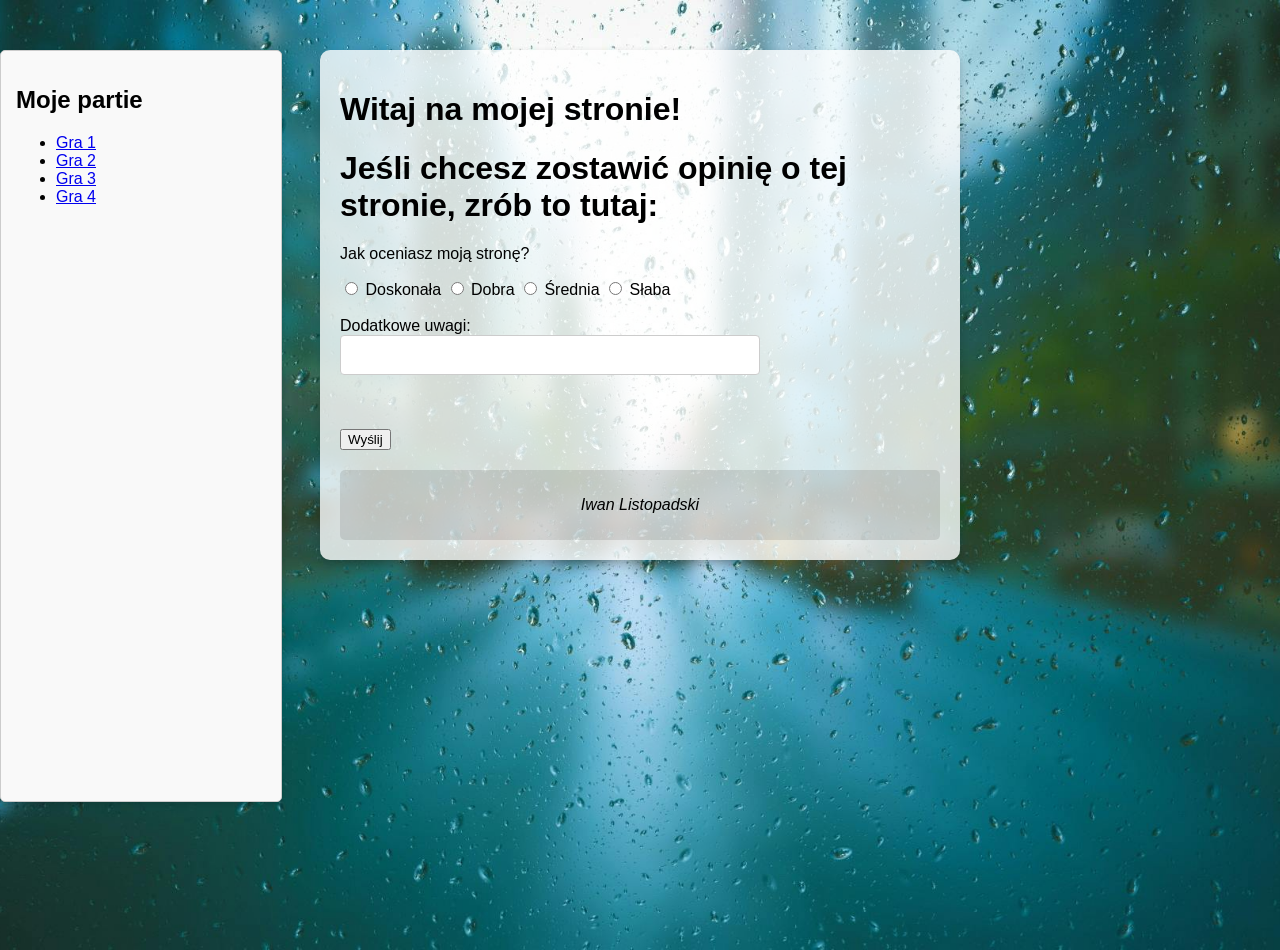
==== index.html @ 9100b31e "Update index.html" ====
<!DOCTYPE html>
<html lang="pl">
<head>
    <link rel="manifest" href="/manifest.json">
    <meta charset="UTF-8">
    <meta name="viewport" content="width=device-width, initial-scale=1.0">
    <title>Strona Iwana</title>
    <link rel="icon" href="favicon.ico" type="image/x-icon">
    <link rel="stylesheet" href="style.css">
</head>
<body>
    <div class="blok-lewy">
        <h2>Moje partie</h2>
        <ul>
            <li><a href="https://iwanananas.github.io/Strona-Iwana2/#game1" target="_blank">Gra 1</a></li>
            <li><a href="https://iwanananas.github.io/Strona-Iwana2/#game2" target="_blank">Gra 2</a></li>
            <li><a href="https://iwanananas.github.io/Strona-Iwana2/#game3" target="_blank">Gra 3</a></li>
            <li><a href="https://iwanananas.github.io/Strona-Iwana2/#game4" target="_blank">Gra 4</a></li>
        </ul>
    </div>
    <div class="container">
        <h1>Witaj na mojej stronie!</h1>
        <h1>Jeśli chcesz zostawić opinię o tej stronie, zrób to tutaj:</h1>
        <form id="survey-form" action="https://formspree.io/f/mjkbgyyz" method="POST">

            <p>Jak oceniasz moją stronę?</p>
            <label>
                <input type="radio" name="rating" value="excellent" required> Doskonała
            </label>
            <label>
                <input type="radio" name="rating" value="good"> Dobra
            </label>
            <label>
                <input type="radio" name="rating" value="average"> Średnia
            </label>
            <label>
                <input type="radio" name="rating" value="poor"> Słaba
            </label>
            
            <br><br>
            <label for="comments">Dodatkowe uwagi:</label><br>
            <input type="text" id="comments1" rows="4" cols="50">
            
            <br><br>

            <br><br>
            <input type="submit" value="Wyślij">
        </form>

        <div class="signature">
            <p>Iwan Listopadski</p>
        </div>
    </div>

    <script>
      if ('serviceWorker' in navigator) {
        navigator.serviceWorker.register('/service-worker.js')
          .then(function(registration) {
            console.log('Service Worker registered with scope:', registration.scope);
          })
          .catch(function(error) {
            console.log('Service Worker registration failed:', error);
          });
      }
        
        const p5=document.getElementById("p5")
        p5.addEventListener("click",()=> {
           console.log(comments1.value);
        }) 
    </script>
</body>
</html>
---- style.css ----
.blok-lewy {
    width: 250px;
    background-color: #f9f9f9;
    border: 1px solid #ccc;
    border-radius: 5px;
    padding: 15px;
    font-family: Arial, sans-serif;
    box-shadow: 0 2px 5px rgba(0, 0, 0, 0.1);
    height: 80%;
    float: left;
}

.text {
    text-align: center;
}

#comments1 {
    width: 70%; /* Zwiększamy szerokość input */
    height: 40px; /* Wysokość input */
    padding: 8px;
    font-size: 16px;
    border: 1px solid #ccc;
    border-radius: 4px;
    text-align: left; /* Wyrównanie tekstu do lewej */
    box-sizing: border-box; /* Zapewnia, że padding nie wpływa na szerokość */
}

body {
    font-family: Arial, sans-serif;
    background-image: url(pexels-pixabay-531880.jpg);
    background-size: cover;
    background-position: center;
    margin: 0;
    padding: 0;
    align-items: center; /* Centers items vertically */
    height: 100vh; /* Ensures the body takes the full height of the viewport */
}

.container {
    background-color: rgba(255, 255, 255, 0.8);
    padding: 20px;
    max-width: 600px;
    margin: 50px auto;
    border-radius: 10px;
    box-shadow: 0 4px 8px rgba(0, 0, 0, 0.2);
}

.signature {
    background-color: rgba(0, 0, 0, 0.1);
    padding: 10px;
    text-align: center;
    border-radius: 5px;
    margin-top: 20px;
    font-style: italic;
}

/* Dodatkowe style dla urządzeń mobilnych */
@media (max-width: 768px) {
    .container, .blok-lewy {
        padding: 15px;
        margin: 20px auto;
    }
    h1 {
        font-size: 1.5em;
    }
    h2 {
        font-size: 1.2em;
    }
    input[type="text"] {
        width: 100%; /* Rozszerza szerokość input */
    }
}

@media (max-width: 480px) {
    .container, .blok-lewy {
        padding: 10px;
        margin: 10px auto;
    }
    h1 {
        font-size: 1.2em;
    }
    h2 {
        font-size: 1em;
    }
    label, .signature {
        font-size: 0.9em;
    }
}
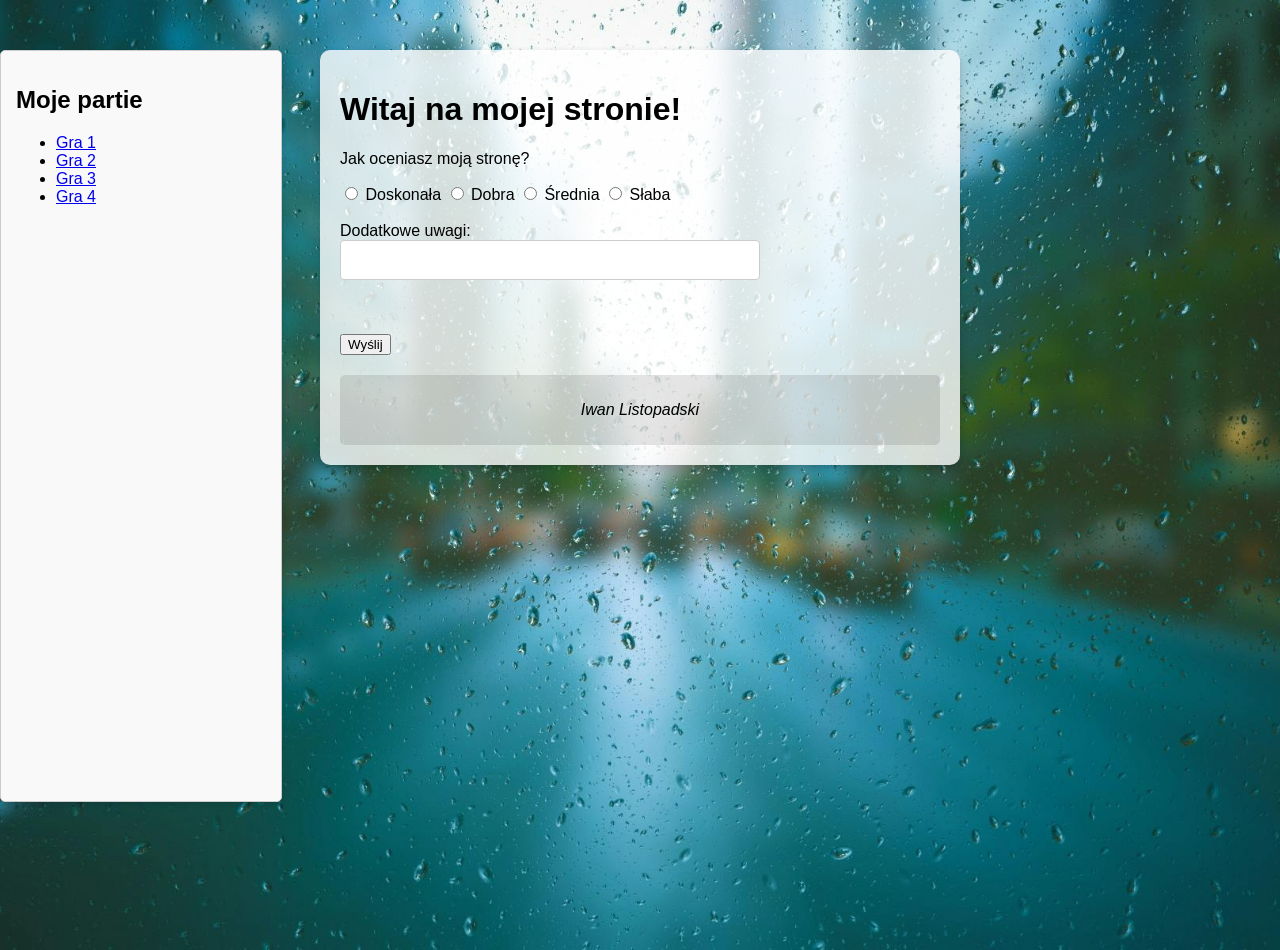
==== commit 047942b0: "Update index.html" ====
--- a/index.html
+++ b/index.html
@@ -20,7 +20,7 @@
     </div>
     <div class="container">
         <h1>Witaj na mojej stronie!</h1>
-        <h1>Jeśli chcesz zostawić opinię o tej stronie, zrób to tutaj:</h1>
+        
         <form id="survey-form" action="https://formspree.io/f/mjkbgyyz" method="POST">
 
             <p>Jak oceniasz moją stronę?</p>
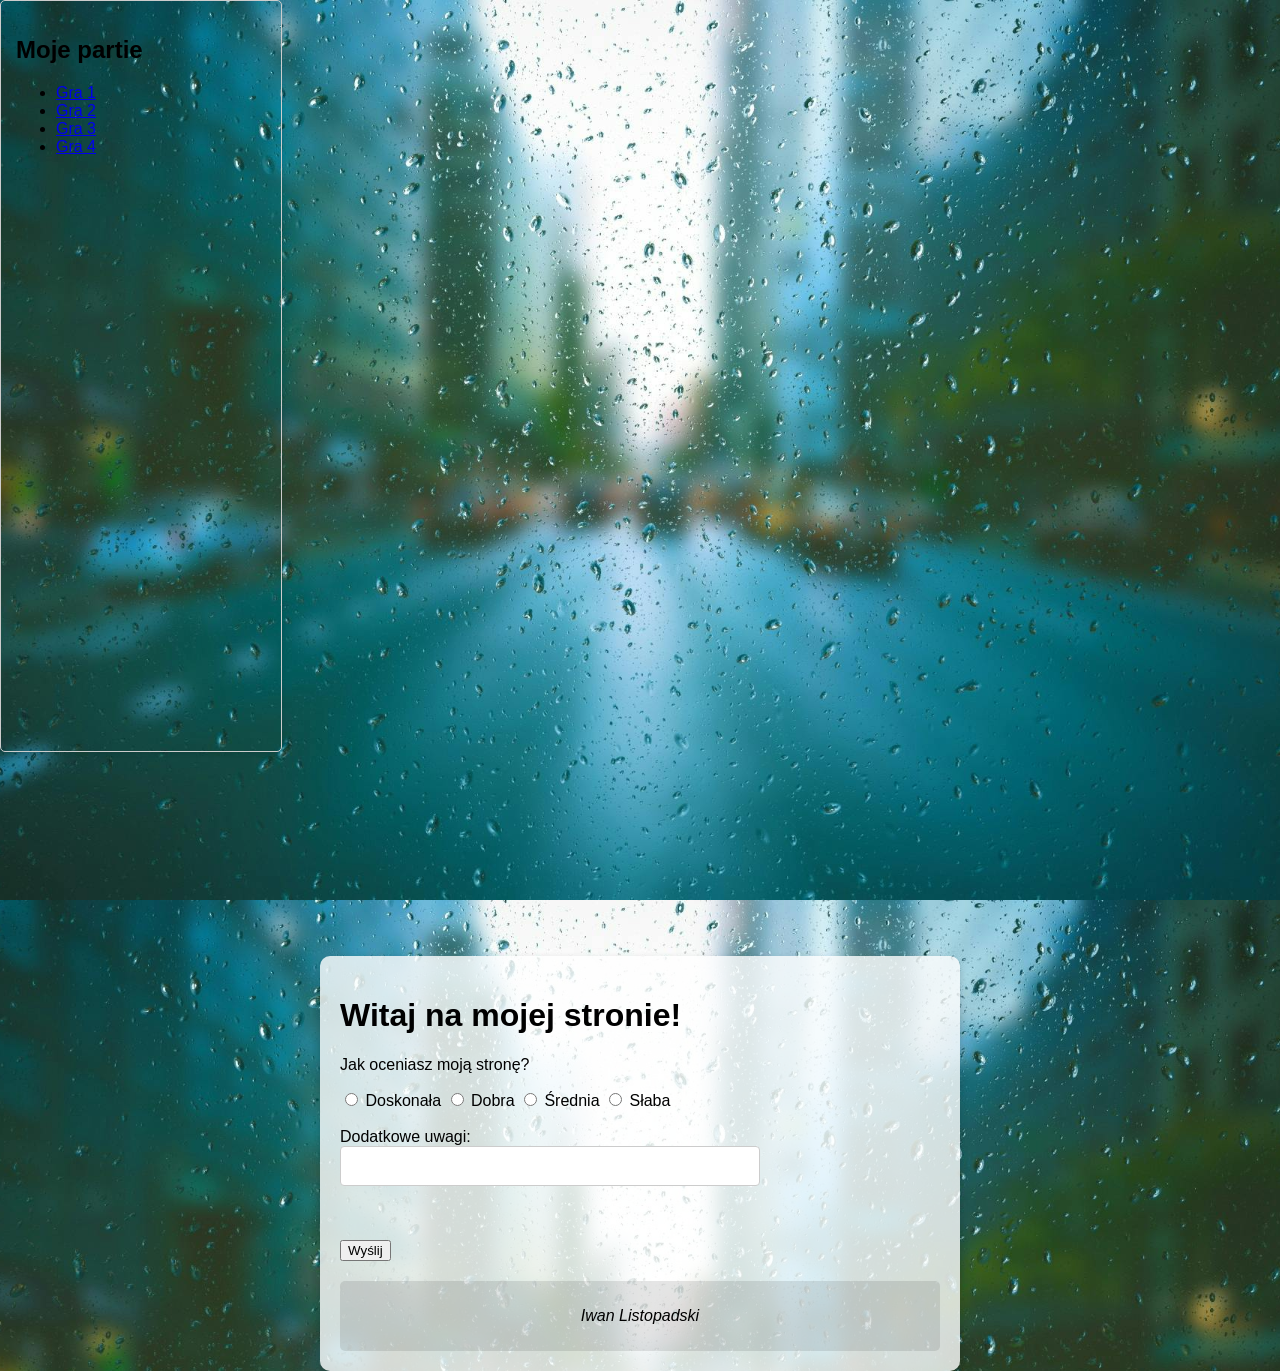
==== commit 64ccc060: "Update index.html" ====
--- a/index.html
+++ b/index.html
@@ -17,6 +17,9 @@
             <li><a href="https://iwanananas.github.io/Strona-Iwana2/#game3" target="_blank">Gra 3</a></li>
             <li><a href="https://iwanananas.github.io/Strona-Iwana2/#game4" target="_blank">Gra 4</a></li>
         </ul>
+    </div>
+    <div>
+        <iframe src='https://www.miniplay.com/embed/lego-legend-of-chima-speedorz' style='width:100%;height:100%;' frameborder='0' allowfullscreen></iframe>
     </div>
     <div class="container">
         <h1>Witaj na mojej stronie!</h1>
--- a/style.css
+++ b/style.css
@@ -1,6 +1,5 @@
 .blok-lewy {
     width: 250px;
-    background-color: #f9f9f9;
     border: 1px solid #ccc;
     border-radius: 5px;
     padding: 15px;
@@ -8,6 +7,7 @@
     box-shadow: 0 2px 5px rgba(0, 0, 0, 0.1);
     height: 80%;
     float: left;
+    background-image: kopytka.png;
 }
 
 .text {
@@ -69,6 +69,10 @@
     input[type="text"] {
         width: 100%; /* Rozszerza szerokość input */
     }
+    .blok-lewy {
+        width: auto;
+        height: auto;
+    }
 }
 
 @media (max-width: 480px) {
@@ -85,4 +89,8 @@
     label, .signature {
         font-size: 0.9em;
     }
+        .blok-lewy {
+        width: auto;
+        height: auto;
+    }
 }
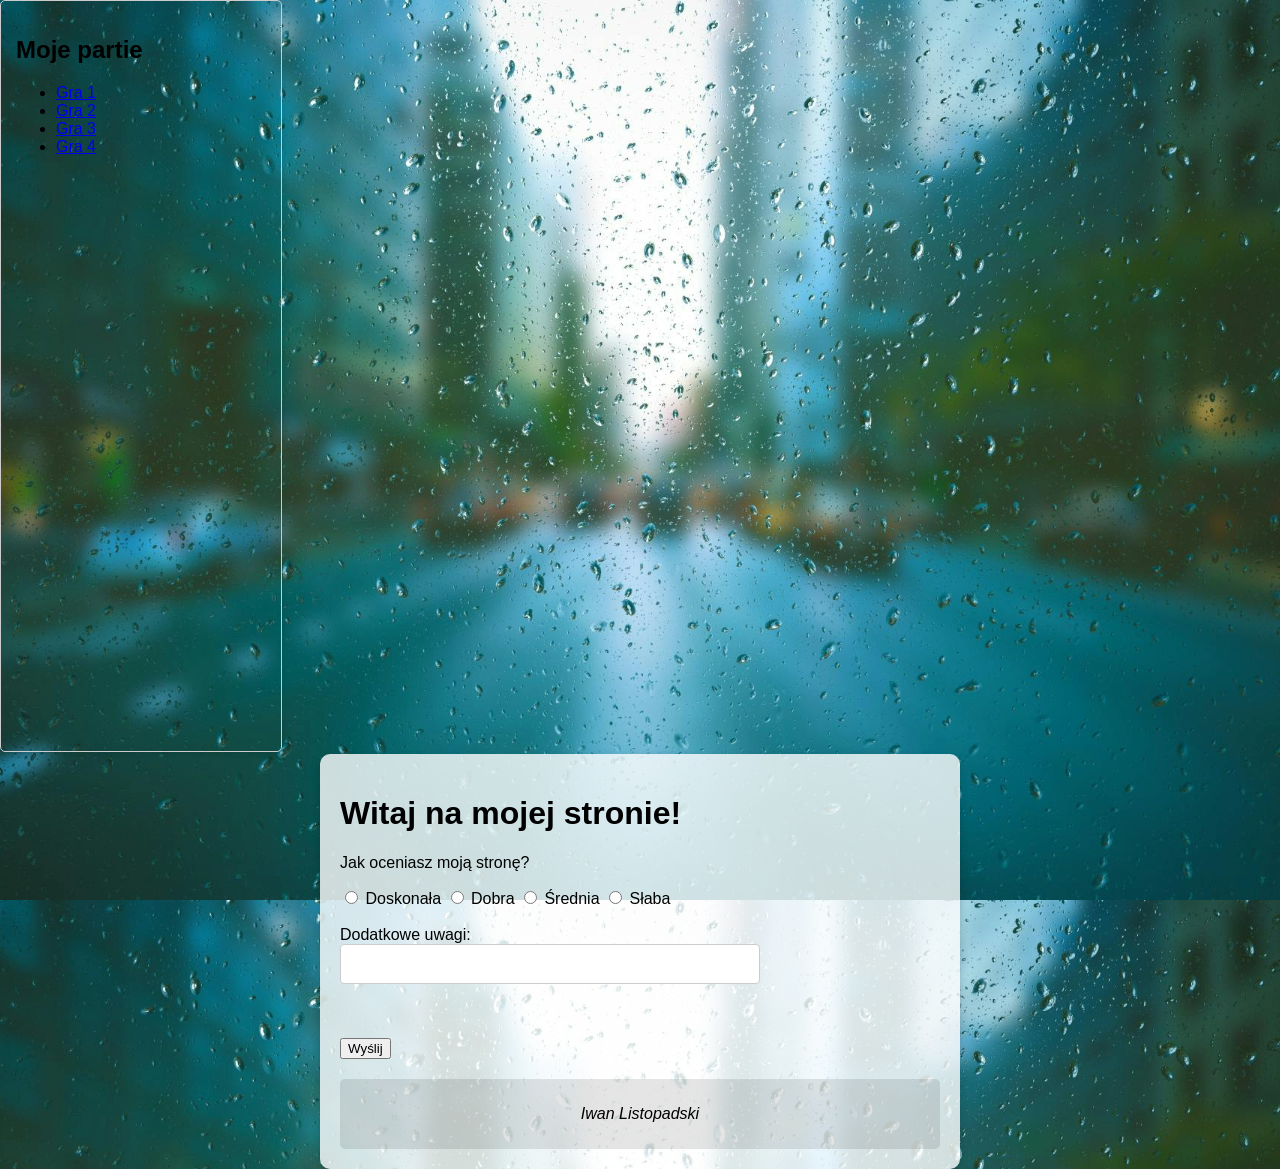
==== commit f88274cc: "Update index.html" ====
--- a/index.html
+++ b/index.html
@@ -19,7 +19,7 @@
         </ul>
     </div>
     <div>
-        <iframe src='https://www.miniplay.com/embed/lego-legend-of-chima-speedorz' style='width:100%;height:100%;' frameborder='0' allowfullscreen></iframe>
+        <iframe allow="autoplay" src="//www.gameshero.com/get-game-code/712a67567ec10c52c2b966224cf94d1e" width="525px" height="700px" frameborder="0"></iframe>
     </div>
     <div class="container">
         <h1>Witaj na mojej stronie!</h1>
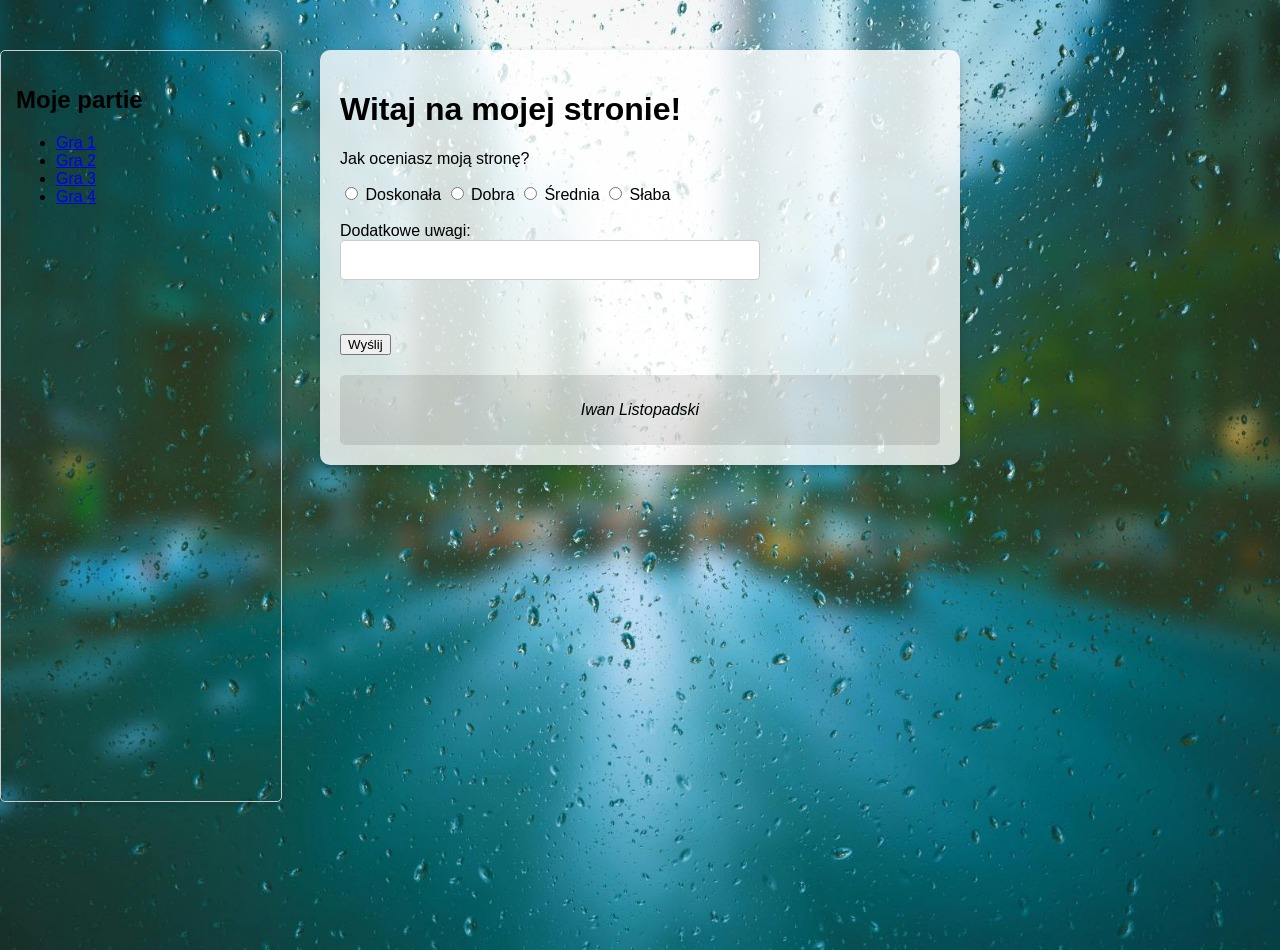
==== commit 617080bd: "Update index.html\" ====
--- a/index.html
+++ b/index.html
@@ -18,9 +18,7 @@
             <li><a href="https://iwanananas.github.io/Strona-Iwana2/#game4" target="_blank">Gra 4</a></li>
         </ul>
     </div>
-    <div>
-        <iframe allow="autoplay" src="//www.gameshero.com/get-game-code/712a67567ec10c52c2b966224cf94d1e" width="525px" height="700px" frameborder="0"></iframe>
-    </div>
+
     <div class="container">
         <h1>Witaj na mojej stronie!</h1>
         
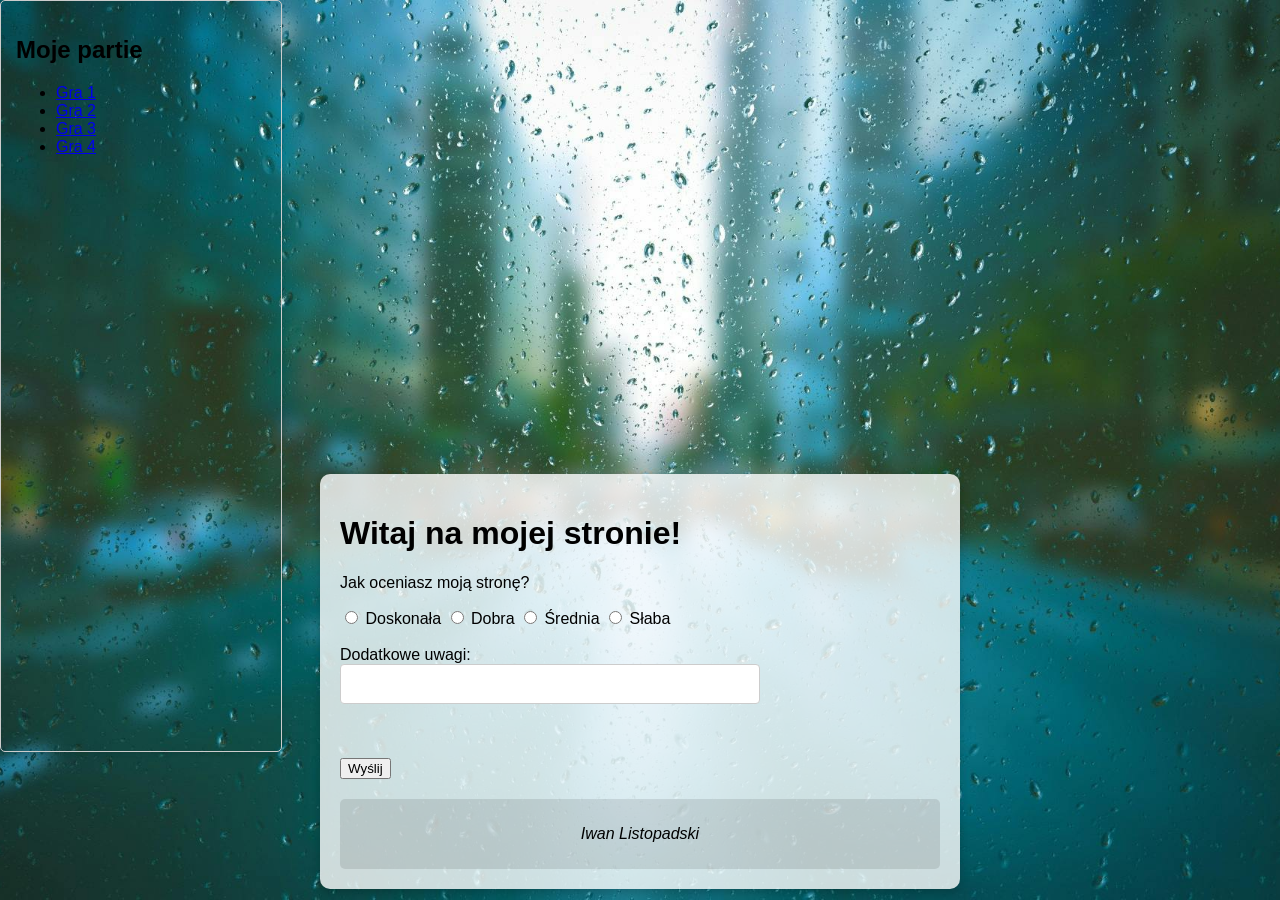
==== commit e6fe2800: "Update index.html" ====
--- a/index.html
+++ b/index.html
@@ -18,7 +18,7 @@
             <li><a href="https://iwanananas.github.io/Strona-Iwana2/#game4" target="_blank">Gra 4</a></li>
         </ul>
     </div>
-
+    <div><iframe src="https://vider.info/embed/video/x5cx8n" width="740" height="420" frameborder="0" allowfullscreen="true" allowscriptaccess="always" scrolling="no"></iframe></div>
     <div class="container">
         <h1>Witaj na mojej stronie!</h1>
         
@@ -64,10 +64,7 @@
           });
       }
         
-        const p5=document.getElementById("p5")
-        p5.addEventListener("click",()=> {
-           console.log(comments1.value);
-        }) 
+
     </script>
 </body>
 </html>
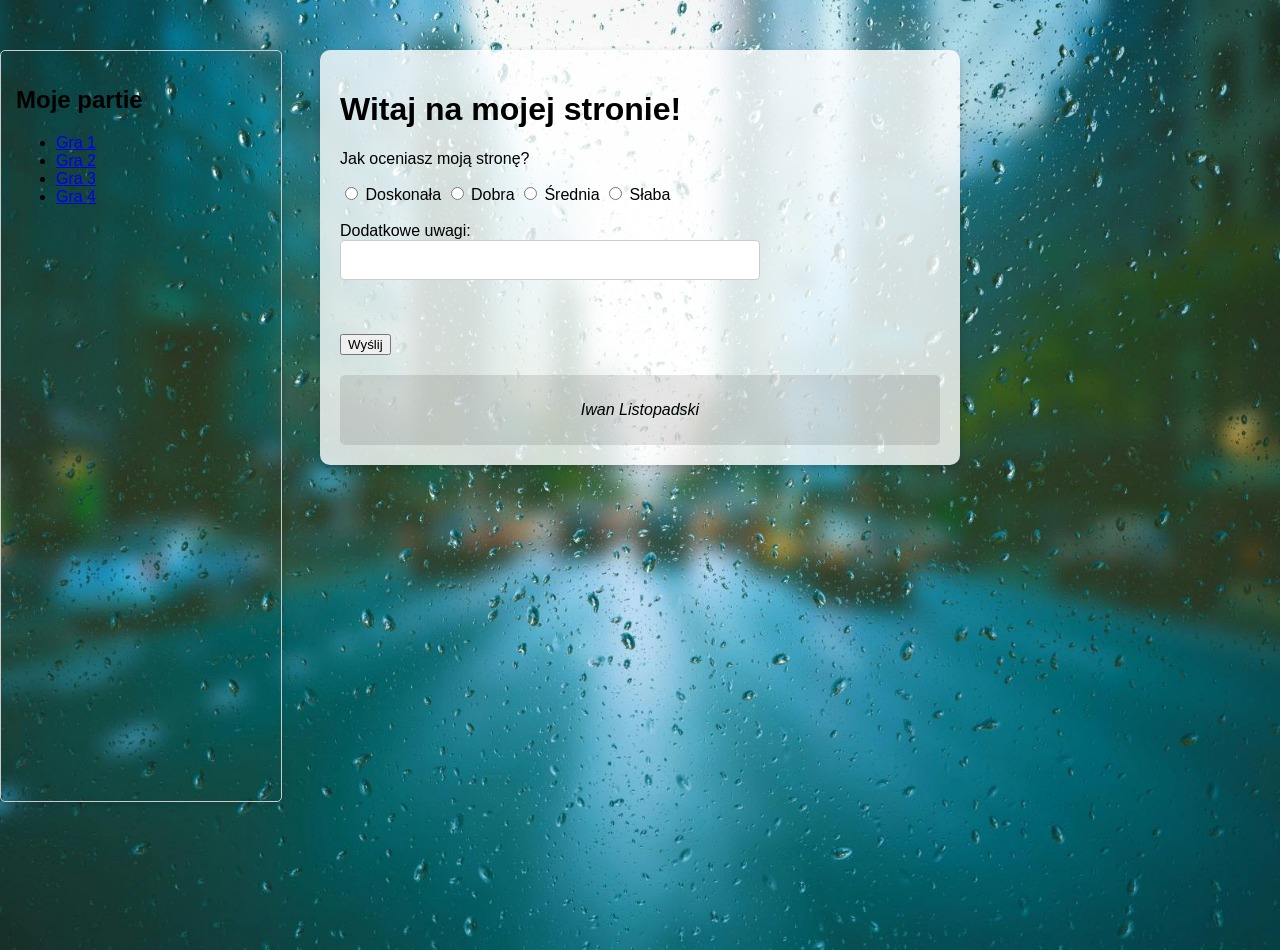
==== commit f06404e1: "Update index.html" ====
--- a/index.html
+++ b/index.html
@@ -18,7 +18,6 @@
             <li><a href="https://iwanananas.github.io/Strona-Iwana2/#game4" target="_blank">Gra 4</a></li>
         </ul>
     </div>
-    <div><iframe src="https://vider.info/embed/video/x5cx8n" width="740" height="420" frameborder="0" allowfullscreen="true" allowscriptaccess="always" scrolling="no"></iframe></div>
     <div class="container">
         <h1>Witaj na mojej stronie!</h1>
         
